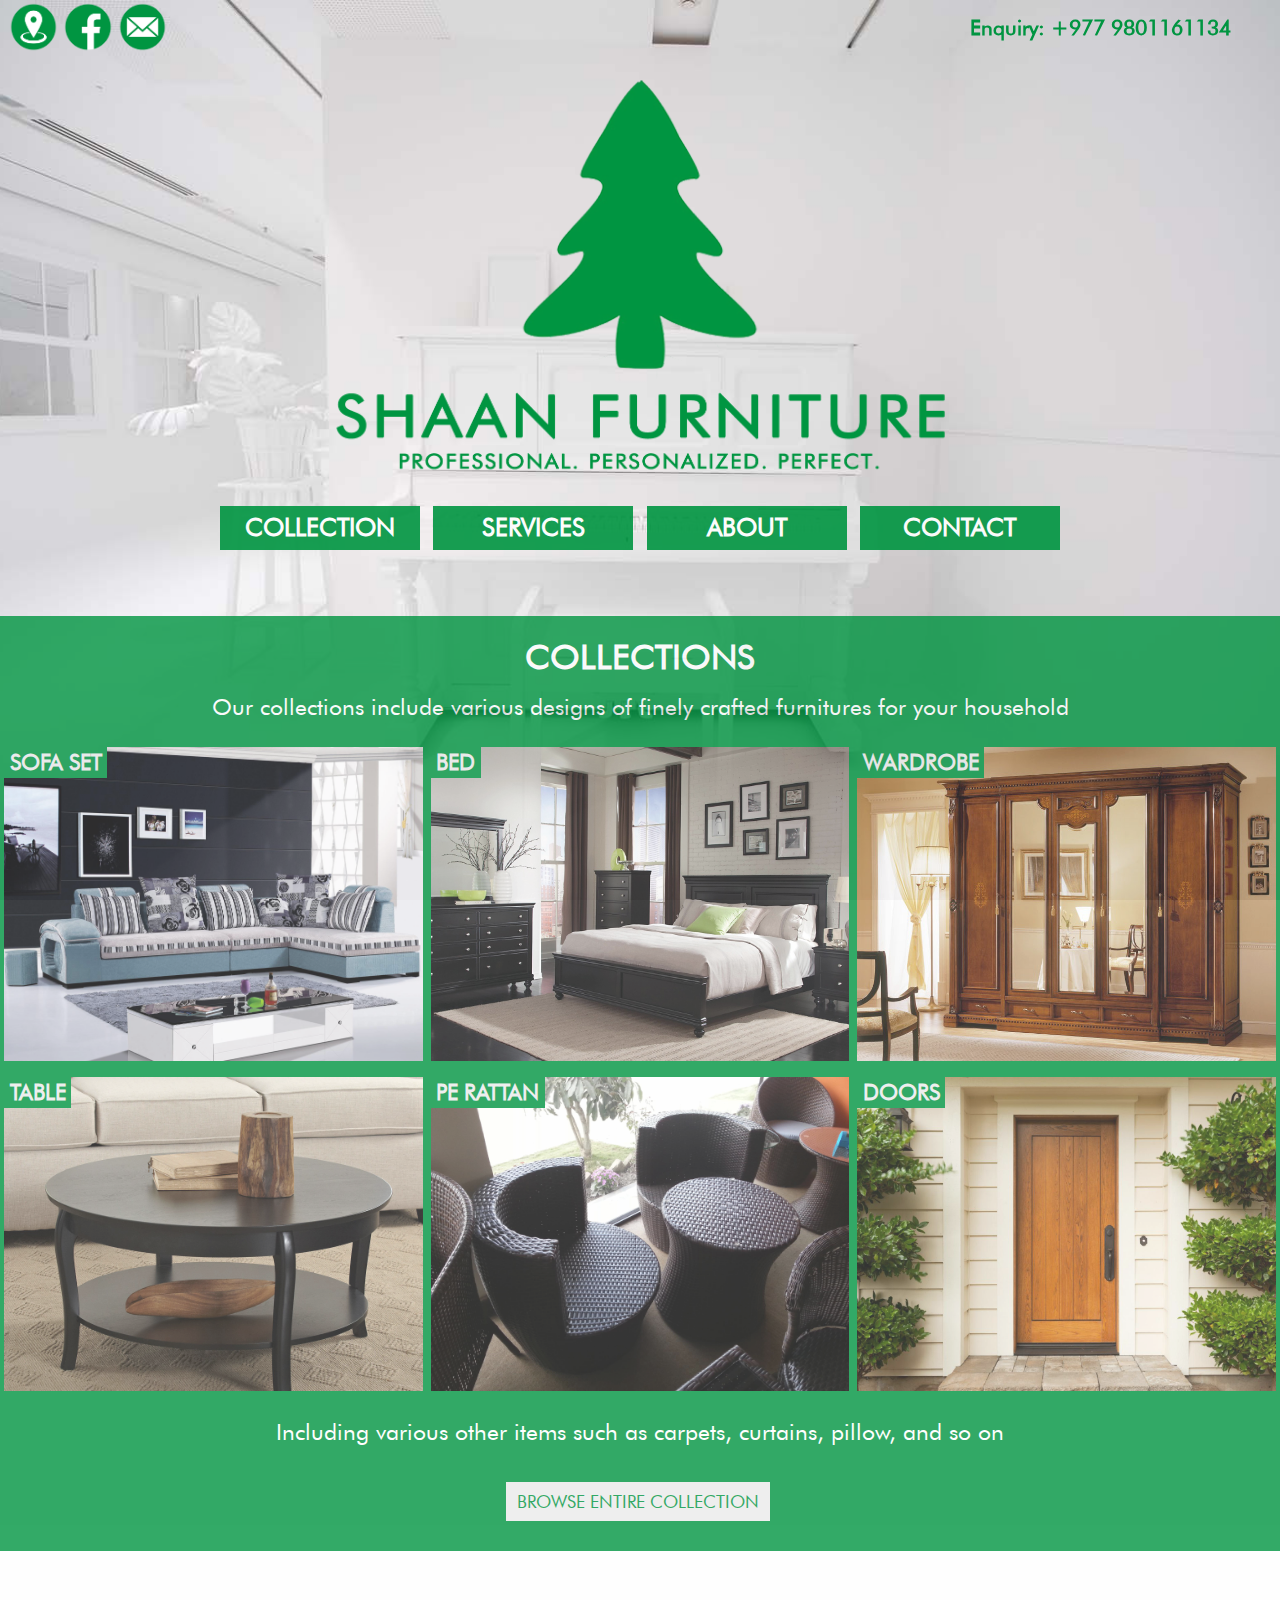
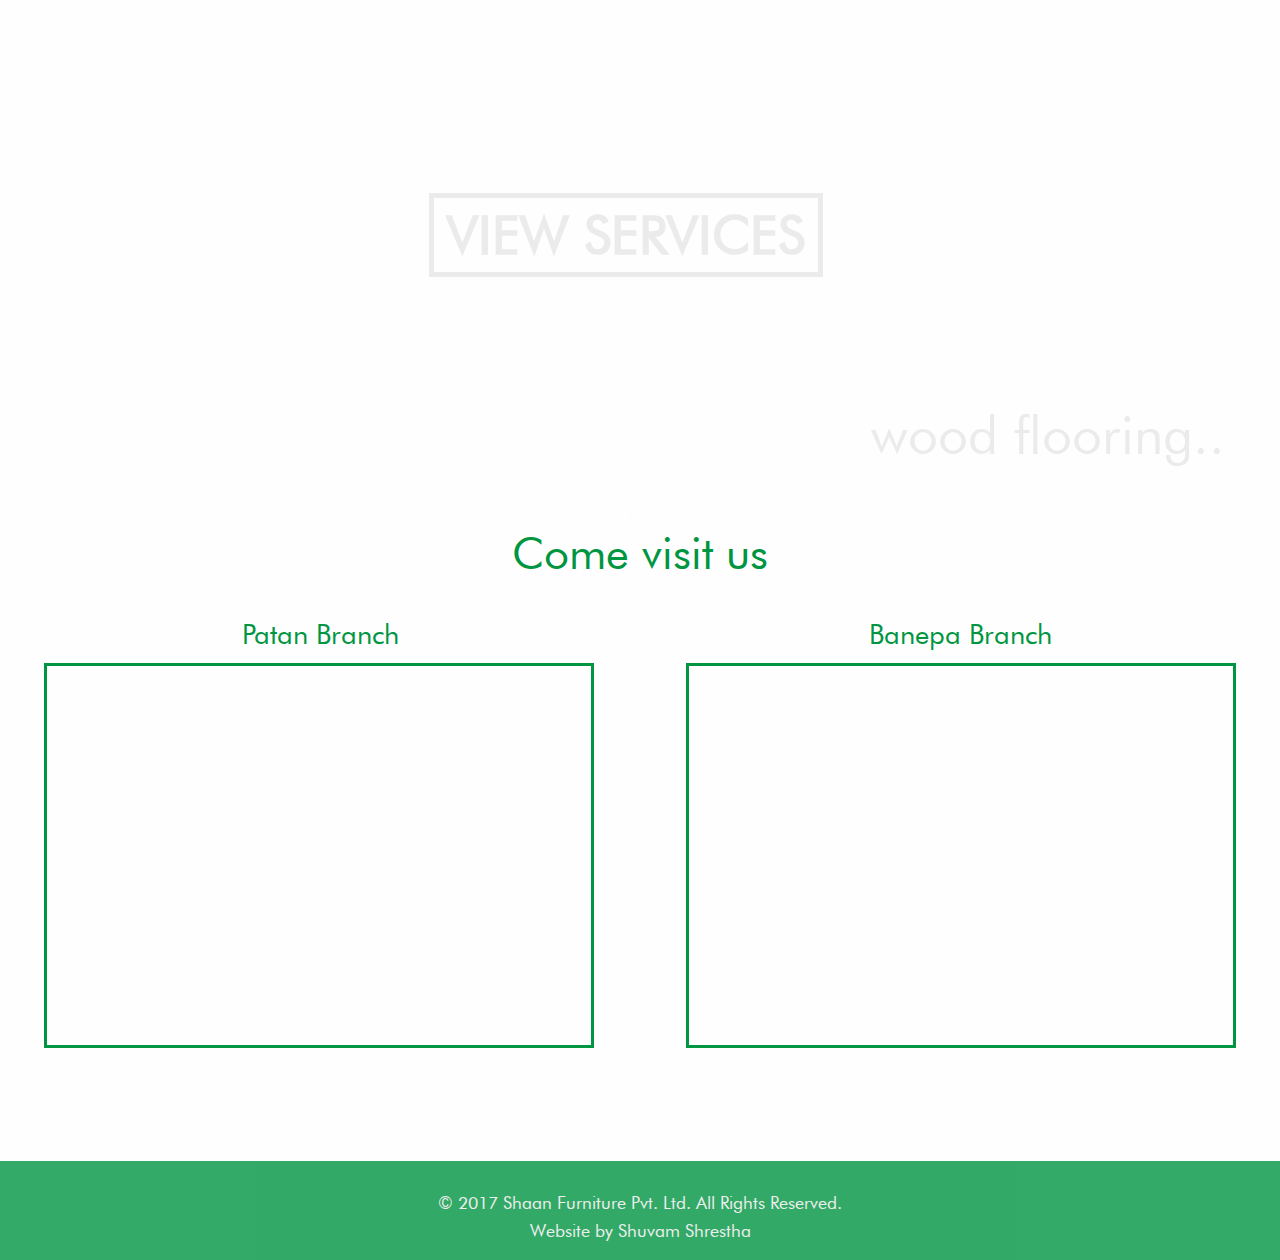
==== index.html @ e2bd07b7 "Create index.html for furniture GitHub Pages" ====
<!DOCTYPE HTML>
<html>
<head>
	<title> Shaan Furniture Pvt. Ltd. </title>
	
	<meta charset="utf-8"/>
	<meta title = "Author" content = "Shuvam Shrestha">
	<meta title = "Description" content = "Home Page">
	
	<script src= "javascript/jquery.js" type = "text/javascript"> </script>
	<script src= "javascript/foundation.min.js" type = "text/javascript"> </script>
	<script src = "javascript/unslider.js" type = "text/javascript"> </script>
	
	<link rel = "stylesheet" href = "css/unslider.css" type = "text/css">
	<link rel = "stylesheet" href = "custom.css" type = "text/css">
	<link rel = "stylesheet" href = "css/foundation.css" type = "text/css">
	
	<link rel="apple-touch-icon" sizes="180x180" href="favicon/apple-touch-icon.png">
<link rel="icon" type="image/png" sizes="32x32" href="favicon/favicon-32x32.png">
<link rel="icon" type="image/png" sizes="16x16" href="favicon/favicon-16x16.png">
<link rel="manifest" href="favicon/manifest.json">
<meta name="theme-color" content="#ffffff">
</head>


<body>
	<div class = "grid-container homeContainer">
		<div class = "grid-x grid-container-x topBar">
			<div class = "large-12 cell top1">
				<a href = "#" class = "mapBut"><img src = "nav1.png" style = "height: 45px; width: 45px;" class = "shadowImg"> </a>
				<a href = "https://www.facebook.com/shaanfurniture/"><img src = "nav2.png" style = "height: 45px; width: 45px;" class = "shadowImg"> </a>
				<a href = "https://mail.google.com/mail/?view=cm&fs=1&to=shaan_furniture@yahoo.com"><img src = "nav3.png" style = "height: 45px; width: 45px;" class = "shadowImg"> </a>
				<div class = "scrologo">
					<img src = "scrollLogo.png" class = "scrollImg"/>
				</div>
				
				
					<h4> Enquiry: +977 9801161134 </h4>
				
			</div>
		</div>
		
		<div class = "grid-x grid-container-x middleBar">
			<div class = "large-12 cell logoArea">
				<img src = "mainLogo2.png" alt = "shaanLogo" id = "mainLogo"/>
			</div>
		</div>
		
		<div class = "grid-x grid-container-x selectorBar">
			<div class = "large-2 cell"></div>
			<div class = "large-8 cell selectorArea">
				<div class = "grid-x grid-container-x selecterNav">
					<div class = "large-3 cell nav1"><a href = "collection.html"> <h2 id = "navText"> COLLECTION </h2> </a> </div>
					<div class = "large-3 cell nav1"><a href = "services.html"> <h2 id = "navText"> SERVICES </h2> </a> </div>
					<div class = "large-3 cell nav1"><a href = "about.html"> <h2 id = "navText"> ABOUT </h2></a> </div>
					<div class = "large-3 cell nav1"><a href = "contact.html"> <h2 id = "navText"> CONTACT </h2></a> </div>
				</div>
			</div>
			<div class = "large-2 cell"></div>
		</div>
		
		<div class = "grid-x grid-container-x contentBar">
			<div class = "large-12 cell contentArea" id = "#furnitures">
				<h3> COLLECTIONS </h3>
				<p> Our collections include various designs of finely crafted furnitures for your household </p>
				<div class = "grid-x grid-container-x collectionBar1">
					
					<div class = "large-4 cell collectionArea">
						<a href = "#"><div class = "clickArea"> 
						<h5> SOFA SET </h5>
						<img src = "sofa.jpg" class = "img"/>
						</div> </a>
					</div>
					
					<div class = "large-4 cell collectionArea">
						<a href = "#"><div class = "clickArea"> 
						<h5> BED </h5>
						<img src = "bed.jpg"/>
						</div> </a>
					</div>
					<div class = "large-4 cell collectionArea">
						<a href = "#"><div class = "clickArea">
						<h5> WARDROBE </h5>
						<img src = "wardrobe.jpg"/>
						 </div> </a>
					</div>
				</div>
				<div class = "grid-x grid-container-x collectionBar2">
					<div class = "large-4 cell collectionArea">
						<a href = "#"><div class = "clickArea">
						<h5> TABLE </h5>						
						<img src = "table.jpg"/>
						</div> </a>
					</div>
					<div class = "large-4 cell collectionArea">
						<a href = "#"><div class = "clickArea"> 
						<h5> PE RATTAN </h5>
						<img src = "rattan.jpg"/>
						</div> </a>
					</div>
					<div class = "large-4 cell collectionArea">
						<a href = "#"><div class = "clickArea"> 
						<h5> DOORS </h5>
						<img src = "door.jpg"/>
						</div> </a>
					</div>
				</div>
				
				<p id = "extraP"> Including various other items such as carpets, curtains, pillow, and so on </p> 
				<button id = "colButton"> BROWSE ENTIRE COLLECTION </button>
			</div>
		</div>
		
		
		
		<div class = "grid-x grid-container-x showcaseBar">
			
			<div class = "large-12 cell showcaseArea">
				<div class = "sliderContainer">
					<a href = "#"><h4 id = "servicesID"> VIEW SERVICES </h4></a>
									<div class = "img-slider">
										<ul>
											<li>
												
												<div class = "page1">
													<h2> wood flooring.. </h2>
												</div>
												
											</li>
											
											<li>
												
												<div class = "page2">
													<h2> wood ceiling.. </h2>
												</div>
												
											</li>
											
												<li>
													
													<div class = "page3">
														<h2> Many more services.. </h2>
													</div>
													
												</li>
											</a>
										</ul>
									</div>
							
			</div>
		</div>
	</div>
	
		<div class = "grid-x grid-container-x visitBar">
			
			<div class = "large-12 cell visitArea">
				<h3 id = "visitText">  Come visit us </h3>
				<div class = "grid-x grid-container-x branchBar">
					<div class = "large-6 cell branchArea">
						<h4> Patan Branch </h4>
						<iframe src="https://www.google.com/maps/embed?pb=!1m18!1m12!1m3!1d126928.93398972004!2d85.27995051844889!3d27.662407679424277!2m3!1f0!2f0!3f0!3m2!1i1024!2i768!4f13.1!3m3!1m2!1s0x0%3A0x7018514dc3885ffa!2sShaan+Furniture!5e0!3m2!1sen!2snp!4v1502037458961" width="500" height="350" frameborder="0" style="border: solid 3px #009541; float: left; margin-left: 40px;" allowfullscreen></iframe>
					</div>
					<div class = "large-6 cell branchArea">
						<h4> Banepa Branch </h4>
					<iframe src="https://www.google.com/maps/embed?pb=!1m18!1m12!1m3!1d441.9218203679859!2d85.54151710409681!3d27.612918335732836!2m3!1f0!2f0!3f0!3m2!1i1024!2i768!4f13.1!3m3!1m2!1s0x0%3A0xd51a73c3d5f0b4ca!2sShaan+Furniture+Complex!5e0!3m2!1sen!2snp!4v1502037639816" width="500" height="350" frameborder="0" style="border:solid 3px #009541; float: right; margin-right: 40px;" allowfullscreen></iframe>
					</div>
				</div>
			
			</div>
			
		</div>
		
		<div class = "footer">
			<p>&copy; 2017 Shaan Furniture Pvt. Ltd. All Rights Reserved. <br> Website by Shuvam Shrestha</p>
		</div>
	
	</div>
	
	<script type = "text/javascript">
		$(document).ready(function(){       
            var scroll_pos = 0;
            $(document).scroll(function() { 
                scroll_pos = $(this).scrollTop();
                if(scroll_pos > 390) {
                    $(".topBar").css('background-color', '#ebebeb');
					$(".topBar").css('transition', 'ease-in-out 0.4s');
					$(".scrologo").css('display', 'inline-block');
					$(".topBar").css('opacity', '0.87');
					
					
                } else {
                    $(".topBar").css('background-color', '');
					$(".scrologo").css('display', 'none');
                }
            });
        });
		
		$(document).ready(function(){
			$('.img-slider').unslider();
		 })
		 
		 $(document).ready(function() {
    $(".scrologo").click(function(){
        $("html, body").animate({scrollTop: 0}, 1000);
    }); 
});

$(document).ready(function() {
    $(".mapBut").click(function(){
        $("html, body").animate({scrollTop: 2070}, 2000);
    }); 
});
	</script>
	
</body>

</html>
---- css/unslider.css ----
/**
 *   Here's where everything gets included. You don't need
 *   to change anything here, and doing so might break
 *   stuff. Here be dragons and all that.
 */
/**
 *   Default variables
 *
 *   While these can be set with JavaScript, it's probably
 *   better and faster to just set them here, compile to
 *   CSS and include that instead to use some of that
 *   hardware-accelerated goodness.
 */
.unslider {
  overflow: auto;
  margin: 0;
  padding: 0;
}
.unslider-wrap {
  position: relative;
}
.unslider-wrap.unslider-carousel > li {
  float: left;
}
.unslider-vertical > ul {
  height: 100%;
}
.unslider-vertical li {
  float: none;
  width: 100%;
}
.unslider-fade {
  position: relative;
}
.unslider-fade .unslider-wrap li {
  position: absolute;
  left: 0;
  top: 0;
  right: 0;
  z-index: 8;
}
.unslider-fade .unslider-wrap li.unslider-active {
  z-index: 10;
}
.unslider ul, .unslider ol, .unslider li {
  list-style: none;
  /* Reset any weird spacing */
  margin: 0;
  padding: 0;
  border: none;
}
.unslider-arrow {
  position: absolute;
  left: 20px;
  z-index: 2;
  cursor: pointer;
  margin-bottom: 400px;
}
.unslider-arrow.next {
  left: auto;
  right: 20px;
}

.unslider-nav ol {
  list-style: none;
  text-align: center;
}
.unslider-nav ol li {
  display: inline-block;
  width: 6px;
  height: 6px;
  margin: 0 4px;
  background: transparent;
  border-radius: 5px;
  overflow: hidden;
  text-indent: -999em;
  border: 2px solid #fff;
  cursor: pointer;
}
.unslider-nav ol li.unslider-active {
  background: #fff;
  cursor: default;
}

a  {
	margin-bottom: 300px;
}
---- custom.css ----
@font-face {
    font-family: 'futura'; /*a name to be used later*/
    src: url('font.ttf'); /*URL to font*/
}


html {
	font-family: 'futura';
	zoom: 110%;

	
}

body {
    overflow-x:hidden;
}

.navigation {
	height: 50px;
	background-color: black;
}

.topBar {
	height: 50px;
	padding-top: 2px;
	position:fixed;
	top:0;
	width:100%;
	z-index:100;
}

.topBarAbt {
	opacity: 0.8;
	height: 50px;
	padding-top: 2px;
	position:fixed;
	top:0;
	width:100%;
	z-index:100;
	background-color: #ebebeb;
}

.top1 {
	margin-left: 8px;

}

.top1 h4 {
	margin-top: 10px;
	display: inline;
	float: right;
	margin-left: 730px;
	font-family: 'futura';
	color: #009541;
	font-weight: bold;
	font-size: 1.2em;
	position: absolute;
}

.top1 .scrollImg {
	height: 40px;
}

.top1 .scrologo{
	margin-top: 2px;
	margin-left: 200px;
	position: absolute;
	display: none;
	transition: ease-in-out 0.4s;
}

.top1 .abtscrologo{
	display: inline-block;
	margin-top: 2px;
	margin-left: 200px;
	position: absolute;
	transition: ease-in-out 0.4s;
}


.logo {
	height: 30px;
}

.logoArea {
	margin-top: 50px;
}

.homeContainer {
	background: url("background3.jpg") no-repeat center center fixed; 
	-webkit-background-size: cover;
	-moz-background-size: cover;
	-o-background-size: cover;
	background-size: cover;
	height: 900px;
}



#mainLogo {

	height: 400px;
	margin: auto;
	display: block;
}

.contentArea {
	margin-top: 50px;
	height: 850px;
	background-color: #009541;
	opacity: 0.80;
}

.selectorArea {
	margin-top: 5px;
	height: 55px;
}

.selectorNav {
	
}

.nav1 {
	margin-top: 3px;
}


.nav1 a h2{
	padding: 4px;
	background-color: #009541;
	margin-top: 2px;
	font-family: 'futura';
	text-align: center;
	font-size: 1.4em;
	color: white;
	margin-left: 6px;
	margin-right: 6px;
	height: 40px;
	font-weight: bold;
	transition: ease-in-out 0.2s;
	transition-delay: 2000;
	opacity: 0.9;
}

.nav1 a h2:hover{
	opacity: 0.9;
	transition: ease-in-out 0.2s;
	transition-delay: 2000;
	background-color: #ebebeb;
	color: #009541;
}

.contentArea h3 {
	font-weight: bold;
	margin-top: 15px;
	text-align: center;
	color: white;
	font-family: 'futura';
}

.contentArea p {
	font-family: 'futura';
	color: white;
	text-align: center;
	font-size: 1.3em;
}

.contentArea #extraP {
	margin-top: 10px;
	font-family: 'futura';
	color: white;
	text-align: center;
	font-size: 1.3em;
}

#colButton {
	margin-left: 39.5%;
	padding: 10px;
	background-color: #ebebeb;
	font-family: 'futura';
	color: #009541;
	margin-top: 12px;
}

.collectionArea {
	border: solid #009541 4px;
	height: 300px;
	transition: ease-in-out 0.3s;
}

.collectionArea:hover {
	opacity: 0.4;
	transition: ease-in-out 0.3s;
}

.showcaseArea {
	height: 400px;
	
}



.clickArea h5 {
	padding-left: 5px;
	padding-right: 5px;
	font-family: 'futura';
	background-color: #009541;
	color: #ebebeb;
	font-weight: bold;
	position: absolute;
	display: block;
}

.sliderContainer {
	height: 400px;
}

.page1, .page2, .page3 {
	height: 500px;
}

.page1 {
	background: url("flooring.jpg") no-repeat center center fixed; 
	-webkit-background-size: cover;
	-moz-background-size: cover;
	-o-background-size: cover;
	background-size: cover;
}

.page1 h2 {
	margin-right: 50px;
	text-align: right;
	line-height: 880px;
	font-family: 'futura';
	font-size: 3em;
	color: #ebebeb;
}

.page2 h2 {
	margin-right: 50px;
	text-align: right;
	line-height: 880px;
	font-family: 'futura';
	font-size: 3em;
	color: #ebebeb;
}

.page3 h2 {
	margin-right: 50px;
	text-align: right;
	line-height: 880px;
	font-family: 'futura';
	font-size: 3em;
	color: #ebebeb;
}

.page2 {
	background: url("ceiling.jpg") no-repeat center center fixed; 
	-webkit-background-size: cover;
	-moz-background-size: cover;
	-o-background-size: cover;
	background-size: cover;
}

.page3 {
	background: url("moreserve.jpg") no-repeat center center fixed; 
	-webkit-background-size: cover;
	-moz-background-size: cover;
	-o-background-size: cover;
	background-size: cover;
}

.sliderContainer a #servicesID {
	padding-left: 12px;
	padding-right: 12px;
	border: solid #ebebeb 5px;
	margin-top: 220px;
	position: absolute;
	display: block;
	z-index: 50;
	margin-left: 390px;
	font-family: 'futura';
	color: #ebebeb;
	font-weight: bold;
	font-size: 3em;
	transition: ease-in 0.2s;
}

.sliderContainer a #servicesID:hover {
	box-shadow: 0px 0px 50px #ebebeb;
	transition: ease-out 0.2s;
}

.visitBar {
	margin-top: 100px;
	height: 600px;
	background: url("botBackground.jpg") no-repeat center center fixed; 
	background-size: 100% 100%;
	-webkit-background-size: cover;
	-moz-background-size: cover;
	-o-background-size: cover;
	background-size: cover;
}


.visitArea h3 {
	margin-top: 20px;
	font-size: 2.5em;
	font-family: 'futura';
	text-align: center;
	color: #009541;
}

.branchArea {
	height: 450px;

	
}

.branchArea h4 {
	margin-top: 20px;
	text-align: center;
	font-family: 'futura';
	color: #009541;
}

#goTop {
	border: solid 2px #009541;
	border-radius: 100px;
	font-family: 'futura';
	background-color: #009541;
	font-weight: bold;
	margin-left: 46.3%;
	color: white;
	padding: 10px;
	transition: ease-out 0.1s;
}

#goTop:hover {
	background-color: white;
	color: #009541;
	transition: ease-out 0.1s;
}

.footer {
	background-color: #009541;
	height: 90px;
	opacity: 0.80
}

.footer p {
	padding-top: 25px;
	text-align: center;
	font-family: 'futura';
	color: #ebebeb;
	
}

/* ABOUT PAGE */

.aboutContainer {
	height: 900px;
	background: url("abtBackground3.jpg") no-repeat center center fixed; 
	background-size: 100% 100%;
	-webkit-background-size: cover;
	-moz-background-size: cover;
	-o-background-size: cover;
	background-size: cover;
}

.aboutArea {
	height: 700px;
	margin-top: 70px
	
}

.aboutArea2 {
	background-color: #ebebeb;
	height: 600px;
	margin-right: 40px;
	opacity: 0.8;
}

.defNavBar {
	margin-top: 60px;
	height: 200px;
	
}

.defNavBar ul {
	position: fixed;
}

.defNavBar ul li {
	list-style: none;
	background-color: #ebebeb;
	opacity: 0.8;
	margin-top: 10px;
	font-family: 'futura';
	font-size: 1.4em;
	padding-left: 10px;
	padding-right: 80px;
	transition: ease-in-out 0.2s;

}

.defNavBar ul a {
	color: #009541;
}

.defNavBar ul li:hover {
	transition: ease-in-out 0.2s;
	opacity: 0.2;
}

.shadowImg {
	transition: linear 0.2s;
}

.shadowImg:hover {
	opacity: 0.5;
	transition: linear 0.2s;
}
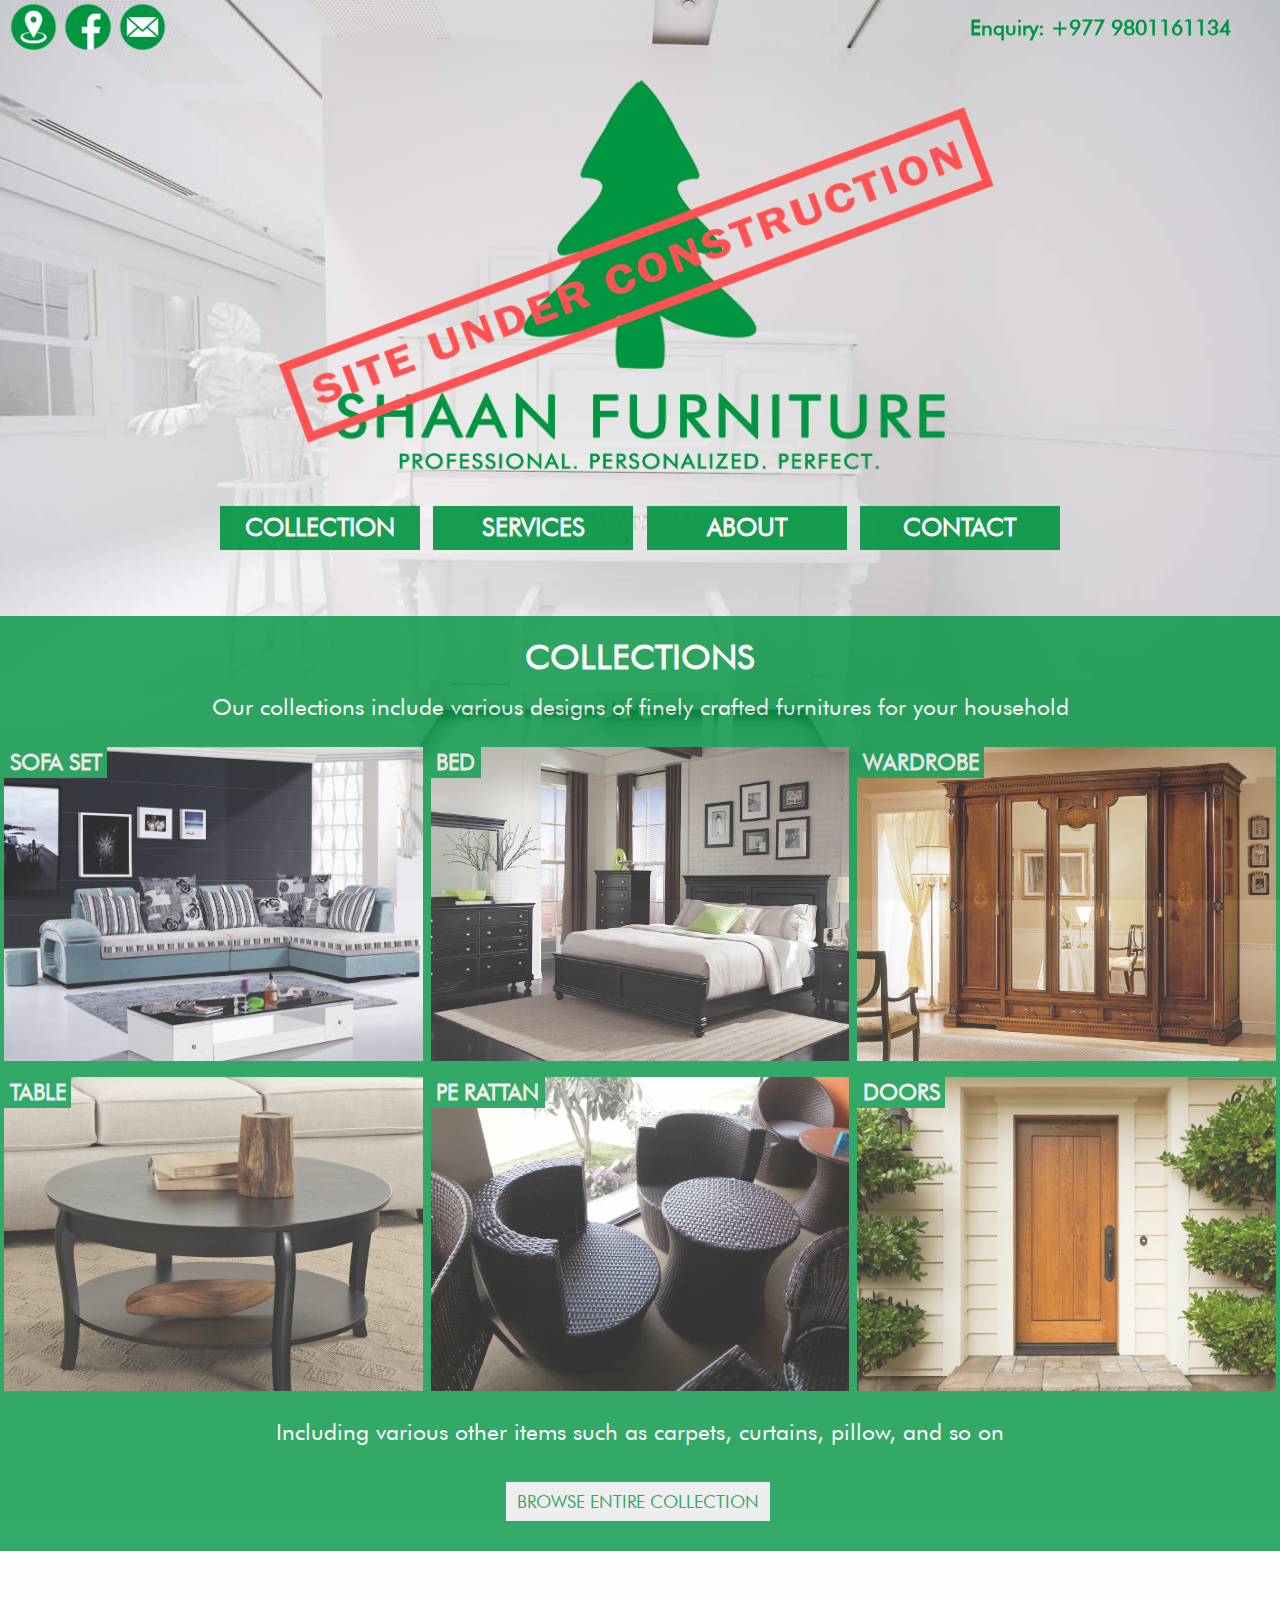
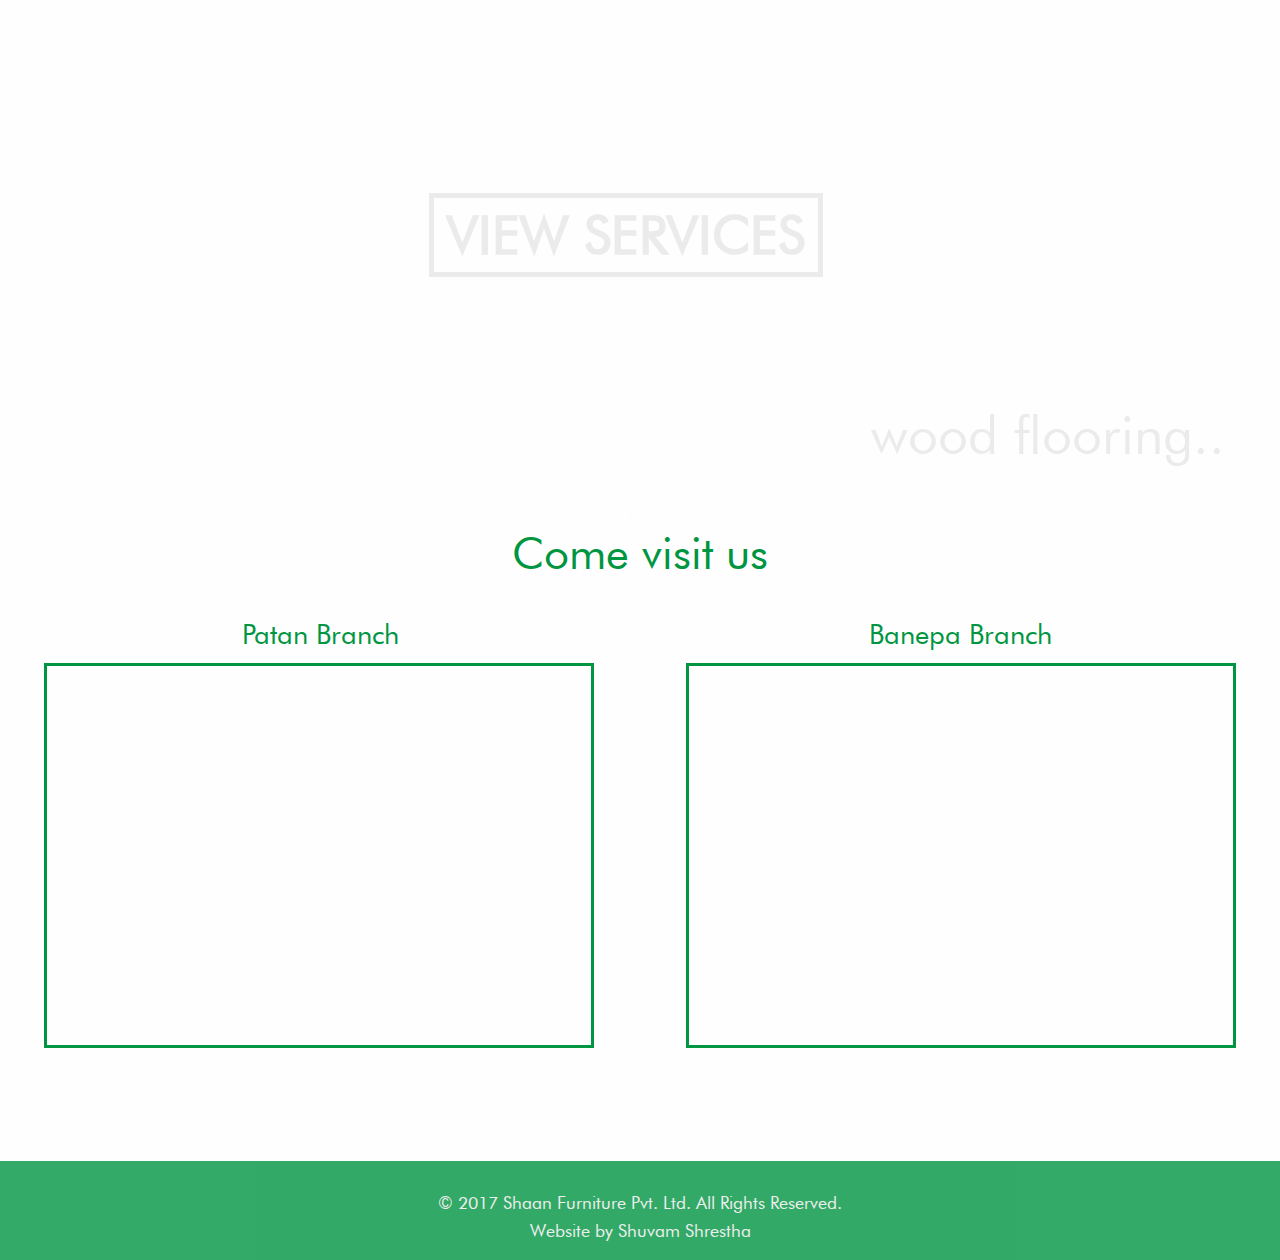
==== commit 29eea4d9: "Update index.html" ====
--- a/index.html
+++ b/index.html
@@ -24,6 +24,16 @@
 
 
 <body>
+	<script language=javascript>
+
+if ((navigator.userAgent.match(/iPhone/i)) || (navigator.userAgent.match(/iPod/i))) {
+   location.replace("mobile.html");
+} else if (screen.width <= 699) {
+document.location = "mobile.html";
+}
+
+
+</script>
 	<div class = "grid-container homeContainer">
 		<div class = "grid-x grid-container-x topBar">
 			<div class = "large-12 cell top1">
@@ -42,7 +52,7 @@
 		
 		<div class = "grid-x grid-container-x middleBar">
 			<div class = "large-12 cell logoArea">
-				<img src = "mainLogo2.png" alt = "shaanLogo" id = "mainLogo"/>
+				<img src = "mainLogo2cons.png" alt = "shaanLogo" id = "mainLogo"/>
 			</div>
 		</div>
 		
@@ -107,7 +117,7 @@
 				</div>
 				
 				<p id = "extraP"> Including various other items such as carpets, curtains, pillow, and so on </p> 
-				<button id = "colButton"> BROWSE ENTIRE COLLECTION </button>
+				<button id = "colButton" onclick="location.href='collection.html';"> BROWSE ENTIRE COLLECTION </button>
 			</div>
 		</div>
 		
@@ -117,7 +127,7 @@
 			
 			<div class = "large-12 cell showcaseArea">
 				<div class = "sliderContainer">
-					<a href = "#"><h4 id = "servicesID"> VIEW SERVICES </h4></a>
+					<a href = "services.html"><h4 id = "servicesID"> VIEW SERVICES </h4></a>
 									<div class = "img-slider">
 										<ul>
 											<li>
@@ -214,4 +224,4 @@
 	
 </body>
 
-</html>+</html>
--- a/custom.css
+++ b/custom.css
@@ -13,6 +13,7 @@
 
 body {
     overflow-x:hidden;
+	-webkit-text-size-adjust: none;
 }
 
 .navigation {
@@ -255,7 +256,7 @@
 }
 
 .page2 {
-	background: url("ceiling.jpg") no-repeat center center fixed; 
+	background: url("ceill.jpg") no-repeat center center fixed; 
 	-webkit-background-size: cover;
 	-moz-background-size: cover;
 	-o-background-size: cover;
@@ -422,3 +423,23 @@
 	transition: linear 0.2s;
 }
 
+.mobBody {
+	margin: auto;
+	height: 1600px;
+}
+
+.mobFB {
+	margin-left: 31%;
+}
+
+.mobFB a {
+	text-align: center;
+	background-color: #009541;
+	font-family: 'futura';
+	color: white;
+	padding: 4px;
+	padding-left: 10px;
+	padding-right: 10px;
+	font-size: 1.7em;
+	font-weight: bold;
+}
